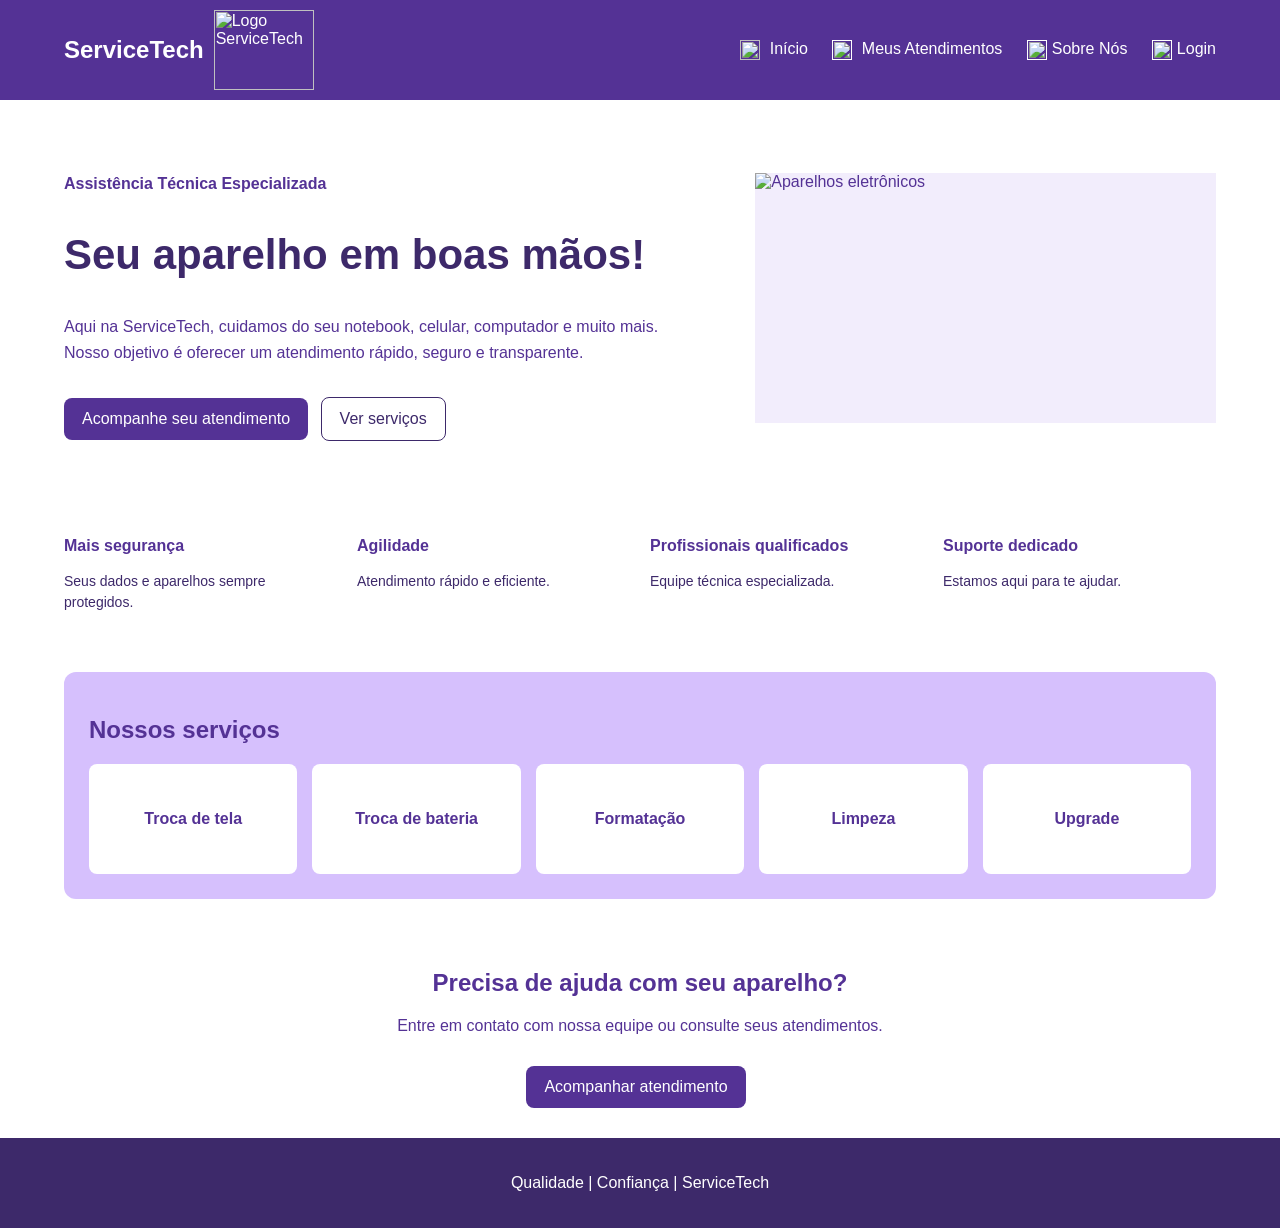
==== Trabalho-dev-front-end/index.html @ 9fc78887 "Add files via upload" ====
<html>
    <!--
    Projeto: Página inicial do sistema da assistência tecnica ServiceTech
    
    Autor: LIVIA RIBEIRO FREIXO
    Data: 20/10/2026 
    Curso: Ciências da Computação
    Instituição: UNIVERSIDADE BRAZ CUBAS
    -->
    <head>
        <meta charset="UTF-8">
        <title>ServiceTech</title>
        <link rel="stylesheet" href="css/tela-inicial.css">
    </head>

    <body>

        <!-- MENU DA PAGINA INICIAL -------------------------------------------------------------------------------------------------------------------------------------
         (favor add link referencia no href refrente a pagina de atendimentos e a de Login)
         --->
        <header>
    <div class="logo">
        <h2>ServiceTech</h2>
        <img src="img/logo.jpg" alt="Logo ServiceTech">
    </div>

    <nav>

        <a href="index.html">
        <img src="img/inicio.png" alt=""> Início</a>
       
        <a href="">
        <img src="img/atendimento.png" alt=""> Meus Atendimentos</a>


        <a href="">
            <img src="img/sobre.png" alt="">Sobre Nós</a>

        <a href="">
            <img src="img/login.png" alt="">Login</a>
           
    </nav>
</header>
        
        <!-- Corpo da página ----------------------------------------------------------------------------------------------------------------------------------------
         (favor add link referencia no href refrente a página de atendimentos para que o botão funcione)
        -->
        
        <main>
            <section class="principal">
                <div class="texto-principal">
                    <p class="destaque">Assistência Técnica Especializada</p>
                    <h1>Seu aparelho em boas mãos!</h1>
                    <p>
                        Aqui na ServiceTech, cuidamos do seu notebook, celular,
                        computador e muito mais. Nosso objetivo é oferecer um
                        atendimento rápido, seguro e transparente.
                    </p>
                <!--Botão dentro dsa pagina que redireciona a pagina de Atendimentos-->
                    <a class="botao" href="...">Acompanhe seu atendimento</a>

                <!--Botão redireciona usuário para texto dentro da pagina-->
                    <a class="botao-secundario" href="#servicos">Ver serviços</a>
                </div>

                <!-- imagem principal -->
                <div class="imagem-principal">
                    <img src="img/imagem_principal.png" alt="Aparelhos eletrônicos">
                    
                </div>
            </section>

            <!--Texto Benefícios da ServiceTech------------------------------------------------------------------------------------------------------------------------------->
            <section class="beneficios">
                <div class="beneficio">
                    <h3>Mais segurança</h3>
                    <p>Seus dados e aparelhos sempre protegidos.</p>
                </div>

                <div class="beneficio">
                    <h3>Agilidade</h3>
                    <p>Atendimento rápido e eficiente.</p>
                </div>

                <div class="beneficio">
                    <h3>Profissionais qualificados</h3>
                    <p>Equipe técnica especializada.</p>
                </div>

                <div class="beneficio">
                    <h3>Suporte dedicado</h3>
                    <p>Estamos aqui para te ajudar.</p>
                </div>
            </section>

            <!-- Texto Serviços oferecidos----------------------------------------------------------------------------------------------------------------------------->
            <section class="servicos" id="servicos">
                <h2>Nossos serviços</h2>

                <div class="lista-servicos">
                    <div class="servico">
                        <!-- Adicione uma imagem de troca de tela aqui -->
                        <p>Troca de tela</p>
                    </div>

                    <div class="servico">
                        <!-- Adicione uma imagem de troca de bateria aqui -->
                        <p>Troca de bateria</p>
                    </div>

                    <div class="servico">
                        <!-- Adicione uma imagem de formatação aqui -->
                        <p>Formatação</p>
                    </div>

                    <div class="servico">
                        <!-- Adicione uma imagem de limpeza aqui -->
                        <p>Limpeza</p>
                    </div>

                    <div class="servico">
                        <!-- Adicione uma imagem de upgrade aqui -->
                        <p>Upgrade</p>
                    </div>
                </div>
            </section>

            <!-- Texto Chamada para atendimento----------------------------------------------------------------------------------------------------------->
            <section class="ajuda">
                <h2>Precisa de ajuda com seu aparelho?</h2>
                <p>Entre em contato com nossa equipe ou consulte seus atendimentos.</p>
                <a class="botao" href="">Acompanhar atendimento</a>
            </section>
        </main>

        <!-- Rodapé da página ----------------------------------------------------------------------------------------------------------------------------------->
        <footer>
            <p>Qualidade | Confiança | ServiceTech</p>
        </footer>

    </body>
</html>
---- Trabalho-dev-front-end/css/tela-inicial.css ----
/* Cores e fontes gerais da pagina toda*/
body {
    margin: 0;
    font-family: Arial, sans-serif;
    background-color: white;
    color: #543295;
}
/* Logo e nome da empresa no menu */
.logo {
    display: flex;
    align-items: center;
    gap: 10px;
}

.logo img {
    width: 100px;
    height: 80px;
    object-fit: contain;
}
/* Menu superior */
header {
    background-color: #543295;
    color: white;
    padding: 10px 5%;
    display: flex;
    justify-content: space-between;
    align-items: center;
}

header h2 {
    margin: 0;
}
/* Formatação dos ícones do menu */
nav img {
    width: 20px;
    height: 20px;
    object-fit: contain;
    vertical-align: middle;
    margin-right: 5px;
}
/*Texto clicavél dentro do menu */
nav a {
    color: white;
    text-decoration: none;
    margin-left: 20px;
}
/*Efeito do mouse sobre o Texto clicavél dentro do menu */
nav a:hover {
    color: #f4c24c;
}

/* Parte principal */
.principal {
    display: flex;
    align-items: center;
    justify-content: space-between;
    gap: 30px;
    padding: 55px 5%;
}

.texto-principal {
    width: 55%;
}

.destaque {
    color:  #543295;;
    font-weight: bold;
}

h1 {
    color: #3d296a;
    font-size: 42px;
}

.texto-principal p {
    line-height: 1.6;
}

/* Espaço reservado para a imagem */
.imagem-principal {
    width: 40%;
    min-height: 250px;
    background-color: #f2edfc;
   
}

/* formatação dos botões da pagina  */
.botao, .botao-secundario {
    display: inline-block;
    margin-top: 15px;
    margin-right: 8px;
    padding: 12px 18px;
    border-radius: 8px;
    text-decoration: none;
}
/*botões 'Acompanhar atendimentos'*/
.botao {
    background-color:#543295;
    color: white;
}
/*efeito do mouse em cima do botão*/
.botao:hover {
    background-color: #3d296a;
}
/*botão 'ver serviços'*/
.botao-secundario {
    color: #3d296a;
    border: 1px solid #3d296a;
}

/* Benefícios */
.beneficios {
    display: flex;
    justify-content: space-between;
    gap: 20px;
    padding: 25px 5%;
}

.beneficio {
    width: 25%;
    border-right: 1px solid white;
    padding-right: 12px;
}

.beneficio h3 {
    font-size: 16px;
}

.beneficio p {
    color: #3d296a;
    font-size: 14px;
    line-height: 1.5;
}

/* Serviços caixa roxa*/
.servicos {
    margin: 20px 5%;
    padding: 25px;
    background-color: #d6c0fd;
    border-radius: 12px;
}

.lista-servicos {
    display: flex;
    justify-content: space-around;
    gap: 15px;
}

.servico {
    flex: 1;
    min-height: 90px;
    padding: 10px;
    background-color: white;
    border-radius: 8px;
    display: flex;
    justify-content: center;
    align-items: center;
    text-align: center;
    font-weight: bold;
}

/* Seção de atendimento */
.ajuda {
    padding: 30px 5%;
    text-align: center;
}

/* Rodapé da página*/
footer {
    background-color: #3d296a;
    color: white;
    padding: 20px;
    text-align: center;
}

/* Ajustes para telas de celular e dispositivos movéis*/
@media (max-width: 700px) {
    header {
        flex-direction: column;
        gap: 15px;
    }

    nav {
        display: flex;
        flex-wrap: wrap;
        justify-content: center;
        gap: 12px;
    }

    nav a {
        margin-left: 0;
    }

    .principal {
        flex-direction: column;
    }

    .texto-principal, .imagem-principal {
        width: 100%;
    }

    .beneficios {
        flex-wrap: wrap;
    }

    .beneficio {
        width: 40%;
    }

    .lista-servicos {
        flex-wrap: wrap;
    }

    .servico {
        min-width: 120px;
    }
}
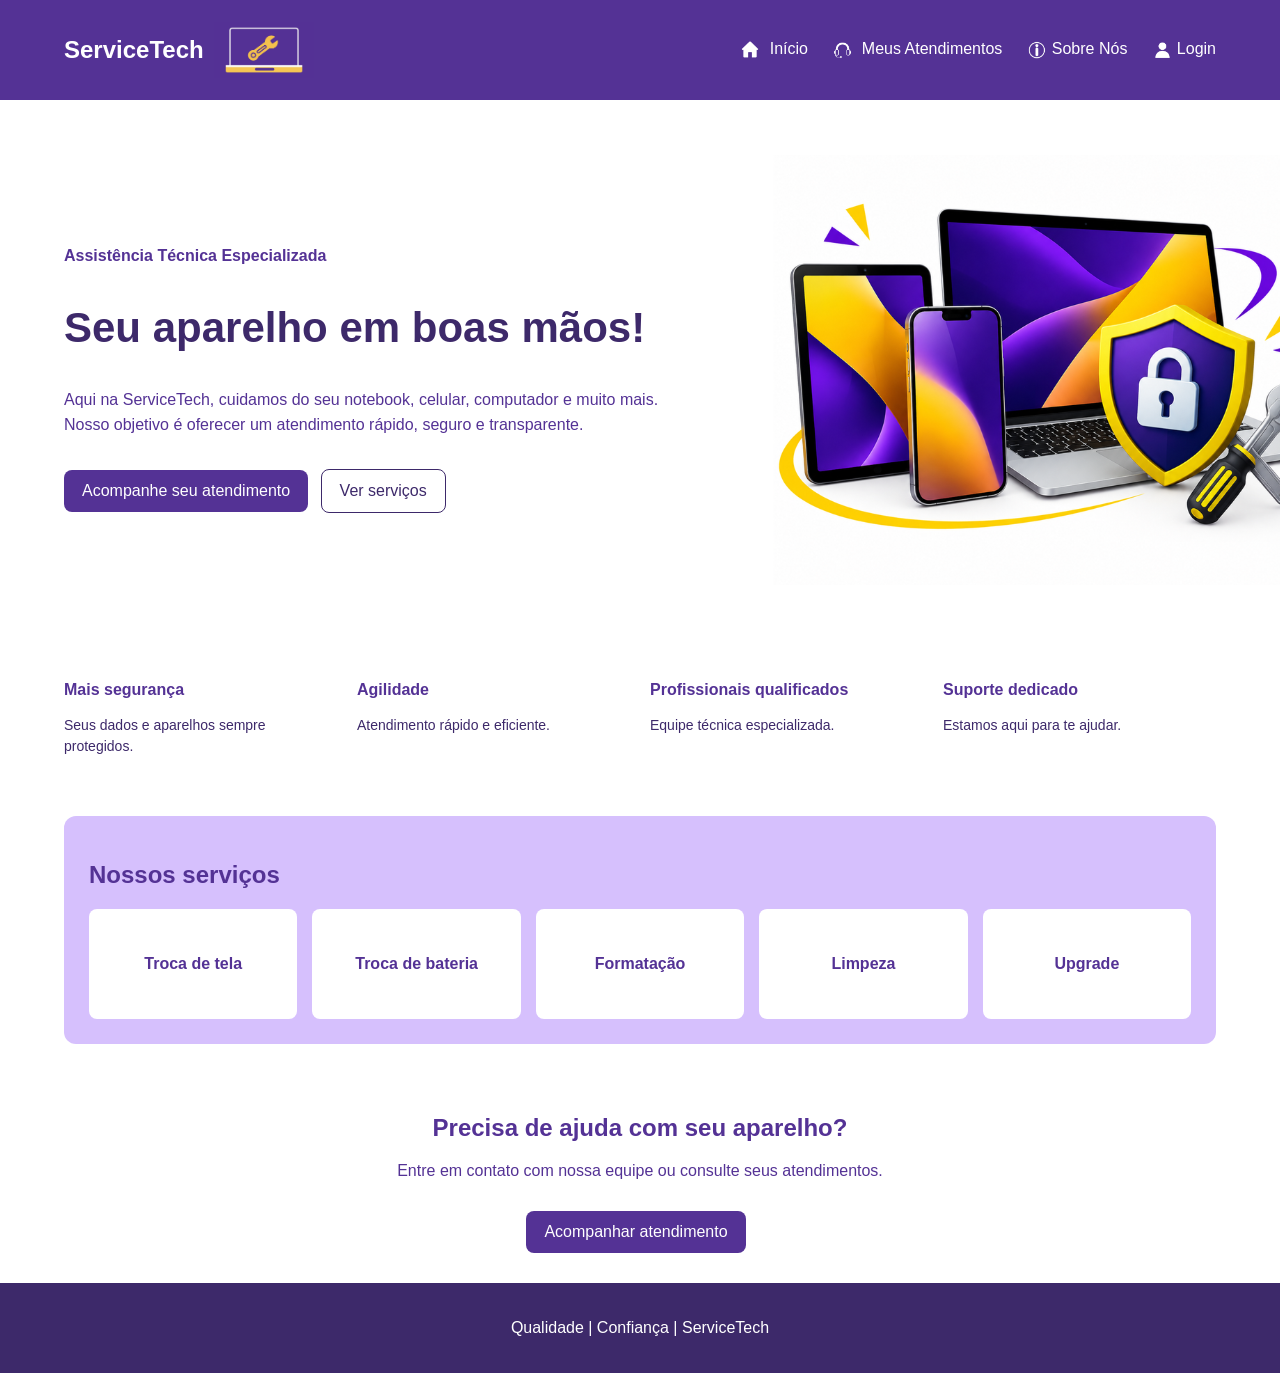
==== commit 15b45b23: "Add files via upload" ====
--- a/Trabalho-dev-front-end/index.html
+++ b/Trabalho-dev-front-end/index.html
@@ -29,18 +29,18 @@
         <a href="index.html">
         <img src="img/inicio.png" alt=""> Início</a>
        
-        <a href="">
+        <a href="painel-controle/painel-controle.html">
         <img src="img/atendimento.png" alt=""> Meus Atendimentos</a>
 
 
-        <a href="">
+        <a href="#servicos">
             <img src="img/sobre.png" alt="">Sobre Nós</a>
 
-        <a href="">
+        <a href="login/login.html">
             <img src="img/login.png" alt="">Login</a>
            
     </nav>
-</header>
+        </header>
         
         <!-- Corpo da página ----------------------------------------------------------------------------------------------------------------------------------------
          (favor add link referencia no href refrente a página de atendimentos para que o botão funcione)
@@ -57,7 +57,7 @@
                         atendimento rápido, seguro e transparente.
                     </p>
                 <!--Botão dentro dsa pagina que redireciona a pagina de Atendimentos-->
-                    <a class="botao" href="...">Acompanhe seu atendimento</a>
+                    <a class="botao" href="registro-status/registro-status.html">Acompanhe seu atendimento</a>
 
                 <!--Botão redireciona usuário para texto dentro da pagina-->
                     <a class="botao-secundario" href="#servicos">Ver serviços</a>
